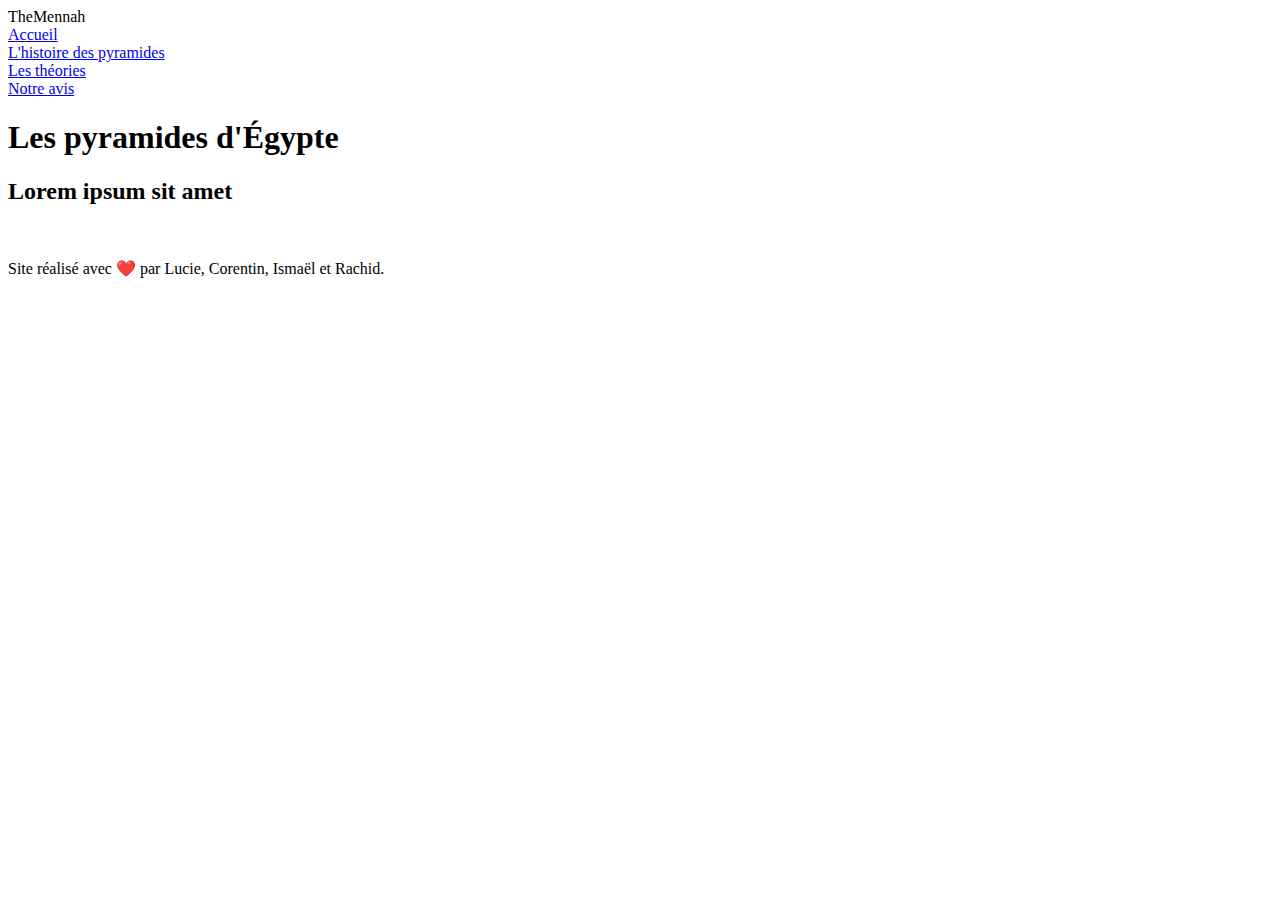
==== index.html @ e4a1ba98 "premier commit" ====
<!DOCTYPE html>
<html lang="fr">
<head>
    <meta charset="UTF-8">
    <meta http-equiv="X-UA-Compatible" content="IE=edge">
    <meta name="viewport" content="width=device-width, initial-scale=1.0">
    <meta name="title" content="Les 2 théories sur les pyramides d'Égypte">
    <meta name="description" content="">
    <meta name="keywords" content="" />
    <title>Les théories sur les pyramides d'Égypte</title>
</head>
<body>
    <header>
        <div class="logo">
            TheMennah
        </div>
        <nav>
            <li><a href="#">Accueil</a></li>
            <li><a href="#">L'histoire des pyramides</a></li>
            <li><a href="#">Les théories</a></li>
            <li><a href="#">Notre avis</a></li>
        </nav>
    </header>
    <section id="presentation">
        <h1>Les pyramides d'Égypte</h1>
    </section>
    
    <section id="histoire">
        <h2>Lorem ipsum sit amet</h2>
        <p></p>
        <img src="" alt="">
    </section>

    <section id="theorie">
        
    </section>

    <section id="avis-theorie">

    </section>

    <footer>
        <div class="copyright">
            <p>Site réalisé avec ❤️ par Lucie, Corentin, Ismaël et Rachid.</p>
        </div>
    </footer>
</body>
</html>
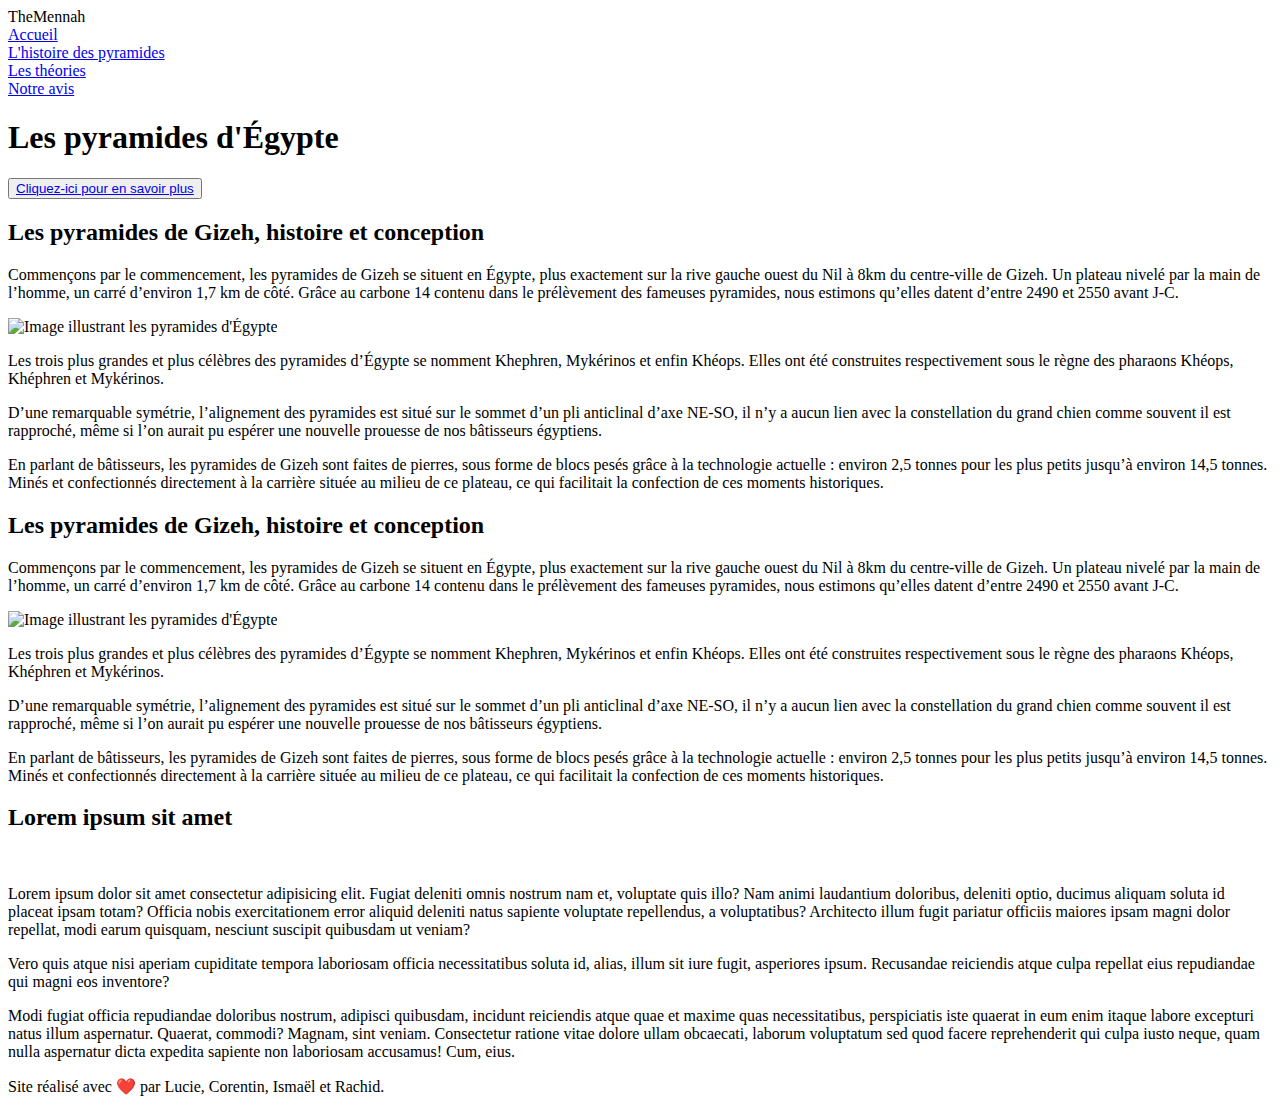
==== commit b13669bd: "ajout du contenu dans la section histoire" ====
--- a/index.html
+++ b/index.html
@@ -1,14 +1,17 @@
 <!DOCTYPE html>
 <html lang="fr">
+
 <head>
     <meta charset="UTF-8">
     <meta http-equiv="X-UA-Compatible" content="IE=edge">
     <meta name="viewport" content="width=device-width, initial-scale=1.0">
-    <meta name="title" content="Les 2 théories sur les pyramides d'Égypte">
-    <meta name="description" content="">
+    <meta name="title" content="Les 2 théories les plus folles sur les pyramides d'Égypte">
+    <meta name="description"
+        content="L'Égypte et ses pyramides : un grand mystère... Découvrez ici les théories les plus farfelues sur la construction des Pyramides de Gizeh.">
     <meta name="keywords" content="" />
     <title>Les théories sur les pyramides d'Égypte</title>
 </head>
+
 <body>
     <header>
         <div class="logo">
@@ -16,27 +19,73 @@
         </div>
         <nav>
             <li><a href="#">Accueil</a></li>
-            <li><a href="#">L'histoire des pyramides</a></li>
-            <li><a href="#">Les théories</a></li>
-            <li><a href="#">Notre avis</a></li>
+            <li><a href="#histoire">L'histoire des pyramides</a></li>
+            <li><a href="#theorie">Les théories</a></li>
+            <li><a href="#avis-theorie">Notre avis</a></li>
         </nav>
     </header>
     <section id="presentation">
         <h1>Les pyramides d'Égypte</h1>
+        <button><a class="bab" href="#histoire">Cliquez-ici pour en savoir plus</a></button>
     </section>
-    
+
     <section id="histoire">
-        <h2>Lorem ipsum sit amet</h2>
-        <p></p>
-        <img src="" alt="">
+        <h2>Les pyramides de Gizeh, histoire et conception</h2>
+        <p>Commençons par le commencement, les pyramides de Gizeh se situent en Égypte, plus exactement sur la rive
+            gauche ouest du Nil à 8km du centre-ville de Gizeh. Un plateau nivelé par la main de l’homme, un carré
+            d’environ 1,7 km de côté. Grâce au carbone 14 contenu dans le prélèvement des fameuses pyramides, nous
+            estimons qu’elles datent d’entre 2490 et 2550 avant J-C.</p>
+        <img src="./assets/img/section-histoire.jpeg" alt="Image illustrant les pyramides d'Égypte">
+        <p>Les trois plus grandes et plus célèbres des pyramides d’Égypte se nomment Khephren, Mykérinos et enfin
+            Khéops. Elles ont été construites respectivement sous le règne des pharaons Khéops, Khéphren et Mykérinos.
+        </p>
+        <p>D’une remarquable symétrie, l’alignement des pyramides est situé sur le sommet d’un pli anticlinal d’axe
+            NE-SO, il n’y a aucun lien avec la constellation du grand chien comme souvent il est rapproché, même si l’on
+            aurait pu espérer une nouvelle prouesse de nos bâtisseurs égyptiens.</p>
+        <p>En parlant de bâtisseurs, les pyramides de Gizeh sont faites de pierres, sous forme de blocs pesés grâce à la
+            technologie actuelle : environ 2,5 tonnes pour les plus petits jusqu’à environ 14,5 tonnes.
+            Minés et confectionnés directement à la carrière située au milieu de ce plateau, ce qui facilitait la
+            confection de ces moments historiques.
+        </p>
     </section>
 
     <section id="theorie">
-        
+        <h2>Les pyramides de Gizeh, histoire et conception</h2>
+        <p>Commençons par le commencement, les pyramides de Gizeh se situent en Égypte, plus exactement sur la rive
+            gauche ouest du Nil à 8km du centre-ville de Gizeh. Un plateau nivelé par la main de l’homme, un carré
+            d’environ 1,7 km de côté. Grâce au carbone 14 contenu dans le prélèvement des fameuses pyramides, nous
+            estimons qu’elles datent d’entre 2490 et 2550 avant J-C.</p>
+        <img src="./assets/img/section-histoire.jpeg" alt="Image illustrant les pyramides d'Égypte">
+        <p>Les trois plus grandes et plus célèbres des pyramides d’Égypte se nomment Khephren, Mykérinos et enfin
+            Khéops. Elles ont été construites respectivement sous le règne des pharaons Khéops, Khéphren et Mykérinos.
+        </p>
+        <p>D’une remarquable symétrie, l’alignement des pyramides est situé sur le sommet d’un pli anticlinal d’axe
+            NE-SO, il n’y a aucun lien avec la constellation du grand chien comme souvent il est rapproché, même si l’on
+            aurait pu espérer une nouvelle prouesse de nos bâtisseurs égyptiens.</p>
+        <p>En parlant de bâtisseurs, les pyramides de Gizeh sont faites de pierres, sous forme de blocs pesés grâce à la
+            technologie actuelle : environ 2,5 tonnes pour les plus petits jusqu’à environ 14,5 tonnes.
+            Minés et confectionnés directement à la carrière située au milieu de ce plateau, ce qui facilitait la
+            confection de ces moments historiques.
+        </p>
     </section>
 
     <section id="avis-theorie">
-
+        <h2>Lorem ipsum sit amet</h2>
+        <img src="" alt="">
+        <p>Lorem ipsum dolor sit amet consectetur adipisicing elit. Fugiat deleniti omnis nostrum nam et, voluptate quis
+            illo? Nam animi laudantium doloribus, deleniti optio, ducimus aliquam soluta id placeat ipsam totam?
+            Officia nobis exercitationem error aliquid deleniti natus sapiente voluptate repellendus, a voluptatibus?
+            Architecto illum fugit pariatur officiis maiores ipsam magni dolor repellat, modi earum quisquam, nesciunt
+            suscipit quibusdam ut veniam?</p>
+        <p>Vero quis atque nisi aperiam cupiditate tempora laboriosam officia necessitatibus soluta id, alias, illum
+            sit iure fugit, asperiores ipsum. Recusandae reiciendis atque culpa repellat eius repudiandae qui magni eos
+            inventore?</p>
+        <p>Modi fugiat officia repudiandae doloribus nostrum, adipisci quibusdam, incidunt reiciendis atque quae et
+            maxime quas necessitatibus, perspiciatis iste quaerat in eum enim itaque labore excepturi natus illum
+            aspernatur. Quaerat, commodi?
+            Magnam, sint veniam. Consectetur ratione vitae dolore ullam obcaecati, laborum voluptatum sed quod facere
+            reprehenderit qui culpa iusto neque, quam nulla aspernatur dicta expedita sapiente non laboriosam accusamus!
+            Cum, eius.</p>
     </section>
 
     <footer>
@@ -45,4 +94,5 @@
         </div>
     </footer>
 </body>
+
 </html>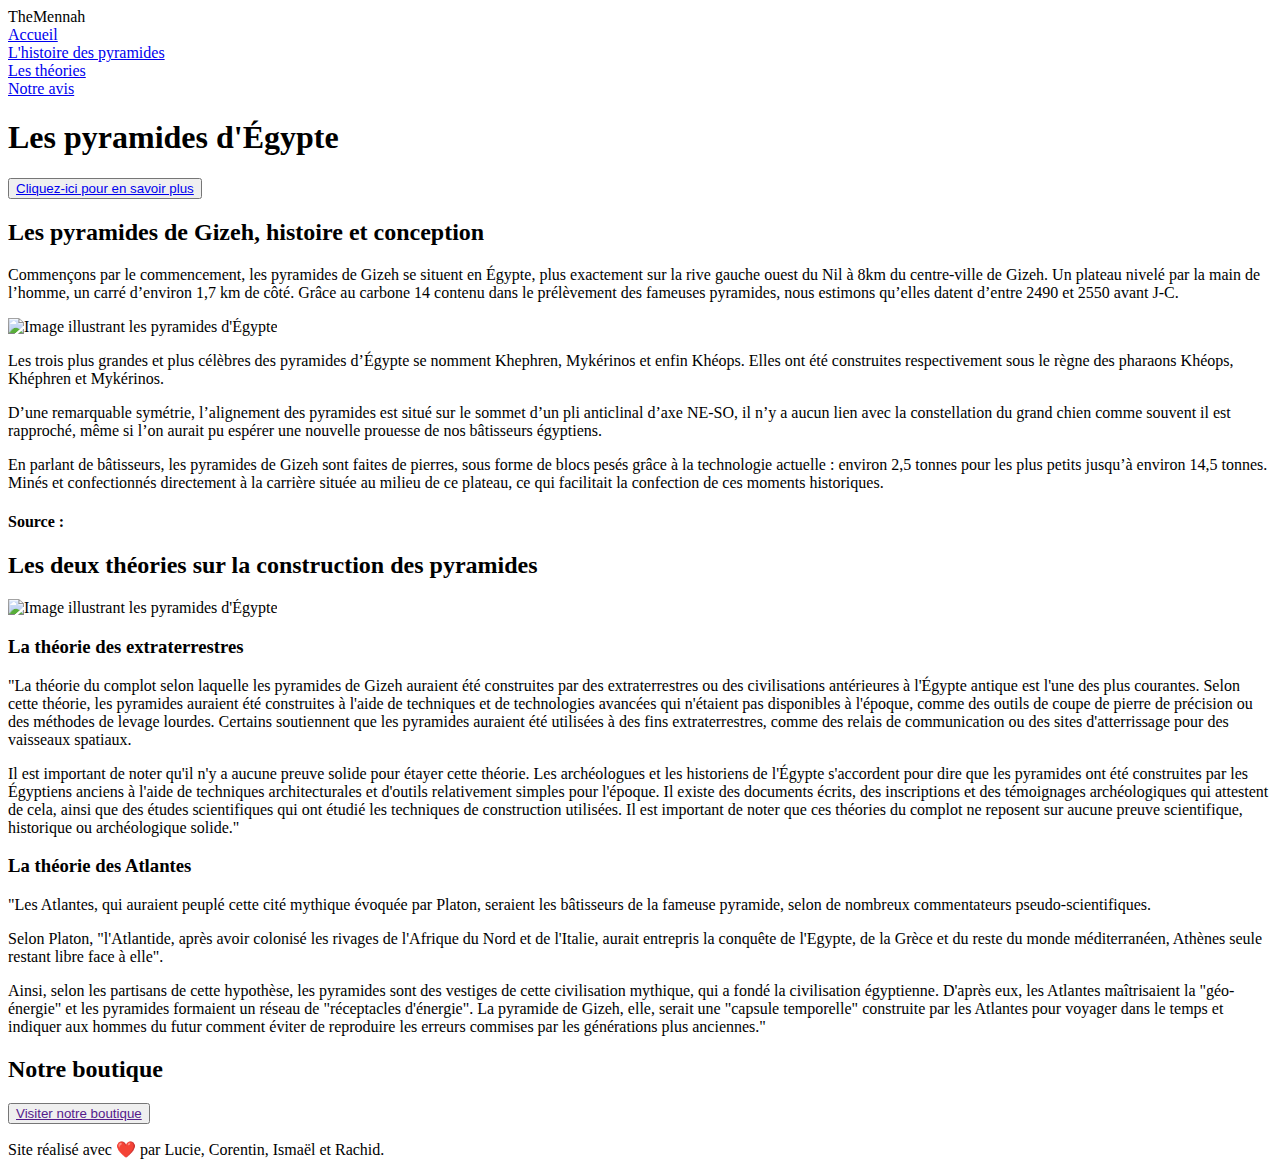
==== commit 97ae43f2: "ajout du contenu des autres sections" ====
--- a/index.html
+++ b/index.html
@@ -47,45 +47,54 @@
             Minés et confectionnés directement à la carrière située au milieu de ce plateau, ce qui facilitait la
             confection de ces moments historiques.
         </p>
+        <h4>Source : </h4>
+        <a href="#"></a>
     </section>
 
     <section id="theorie">
-        <h2>Les pyramides de Gizeh, histoire et conception</h2>
-        <p>Commençons par le commencement, les pyramides de Gizeh se situent en Égypte, plus exactement sur la rive
-            gauche ouest du Nil à 8km du centre-ville de Gizeh. Un plateau nivelé par la main de l’homme, un carré
-            d’environ 1,7 km de côté. Grâce au carbone 14 contenu dans le prélèvement des fameuses pyramides, nous
-            estimons qu’elles datent d’entre 2490 et 2550 avant J-C.</p>
-        <img src="./assets/img/section-histoire.jpeg" alt="Image illustrant les pyramides d'Égypte">
-        <p>Les trois plus grandes et plus célèbres des pyramides d’Égypte se nomment Khephren, Mykérinos et enfin
-            Khéops. Elles ont été construites respectivement sous le règne des pharaons Khéops, Khéphren et Mykérinos.
+        <h2>Les deux théories sur la construction des pyramides</h2>
+        <img src="./assets/img/theorie-pyramide.jpeg" alt="Image illustrant les pyramides d'Égypte">
+        <h3>La théorie des extraterrestres</h3>
+        <p>"La théorie du complot selon laquelle les pyramides de Gizeh auraient été construites par des extraterrestres
+            ou des civilisations antérieures à l'Égypte antique est l'une des plus courantes. Selon cette théorie, les
+            pyramides auraient été construites à l'aide de techniques et de technologies avancées qui n'étaient pas
+            disponibles à l'époque, comme des outils de coupe de pierre de précision ou des méthodes de levage lourdes.
+            Certains soutiennent que les pyramides auraient été utilisées à des fins extraterrestres, comme des relais
+            de communication ou des sites d'atterrissage pour des vaisseaux spatiaux.</p>
+        <p>Il est important de noter qu'il n'y a aucune preuve solide pour étayer cette théorie. Les archéologues et
+            les historiens de l'Égypte s'accordent pour dire que les pyramides ont été construites par les Égyptiens
+            anciens à l'aide de techniques architecturales et d'outils relativement simples pour l'époque. Il existe des
+            documents écrits, des inscriptions et des témoignages archéologiques qui attestent de cela, ainsi que des
+            études scientifiques qui ont étudié les techniques de construction utilisées. Il est important de noter que
+            ces théories du complot ne reposent sur aucune preuve scientifique, historique ou archéologique solide."
         </p>
-        <p>D’une remarquable symétrie, l’alignement des pyramides est situé sur le sommet d’un pli anticlinal d’axe
-            NE-SO, il n’y a aucun lien avec la constellation du grand chien comme souvent il est rapproché, même si l’on
-            aurait pu espérer une nouvelle prouesse de nos bâtisseurs égyptiens.</p>
-        <p>En parlant de bâtisseurs, les pyramides de Gizeh sont faites de pierres, sous forme de blocs pesés grâce à la
-            technologie actuelle : environ 2,5 tonnes pour les plus petits jusqu’à environ 14,5 tonnes.
-            Minés et confectionnés directement à la carrière située au milieu de ce plateau, ce qui facilitait la
-            confection de ces moments historiques.
-        </p>
+        <h3>La théorie des Atlantes</h3>
+        <p>"Les Atlantes, qui auraient peuplé cette cité mythique évoquée par Platon, seraient les bâtisseurs de la
+            fameuse pyramide, selon de nombreux commentateurs pseudo-scientifiques.</p>
+
+            <p>Selon Platon, "l'Atlantide, après avoir colonisé les rivages de l'Afrique du Nord et de l'Italie, aurait
+                entrepris la conquête de l'Egypte, de la Grèce et du reste du monde méditerranéen, Athènes seule restant
+                libre face à elle".</p>
+
+            <p>Ainsi, selon les partisans de cette hypothèse, les pyramides sont des vestiges de cette civilisation
+                mythique, qui a fondé la civilisation égyptienne. D'après eux, les Atlantes maîtrisaient la "géo-énergie" et
+                les pyramides formaient un réseau de "réceptacles d'énergie". La pyramide de Gizeh, elle, serait une
+                "capsule temporelle" construite par les Atlantes pour voyager dans le temps et indiquer aux hommes du futur
+                comment éviter de reproduire les erreurs commises par les générations plus anciennes."</p>
     </section>
 
-    <section id="avis-theorie">
-        <h2>Lorem ipsum sit amet</h2>
-        <img src="" alt="">
+    <!-- <section id="avis-theorie">
+        <h2>Notre avis sur les théories</h2>
         <p>Lorem ipsum dolor sit amet consectetur adipisicing elit. Fugiat deleniti omnis nostrum nam et, voluptate quis
             illo? Nam animi laudantium doloribus, deleniti optio, ducimus aliquam soluta id placeat ipsam totam?
             Officia nobis exercitationem error aliquid deleniti natus sapiente voluptate repellendus, a voluptatibus?
             Architecto illum fugit pariatur officiis maiores ipsam magni dolor repellat, modi earum quisquam, nesciunt
             suscipit quibusdam ut veniam?</p>
-        <p>Vero quis atque nisi aperiam cupiditate tempora laboriosam officia necessitatibus soluta id, alias, illum
-            sit iure fugit, asperiores ipsum. Recusandae reiciendis atque culpa repellat eius repudiandae qui magni eos
-            inventore?</p>
-        <p>Modi fugiat officia repudiandae doloribus nostrum, adipisci quibusdam, incidunt reiciendis atque quae et
-            maxime quas necessitatibus, perspiciatis iste quaerat in eum enim itaque labore excepturi natus illum
-            aspernatur. Quaerat, commodi?
-            Magnam, sint veniam. Consectetur ratione vitae dolore ullam obcaecati, laborum voluptatum sed quod facere
-            reprehenderit qui culpa iusto neque, quam nulla aspernatur dicta expedita sapiente non laboriosam accusamus!
-            Cum, eius.</p>
+    </section> -->
+
+    <section id="shop">
+        <h2>Notre boutique</h2>
+        <button><a href="">Visiter notre boutique</a></button>
     </section>
 
     <footer>
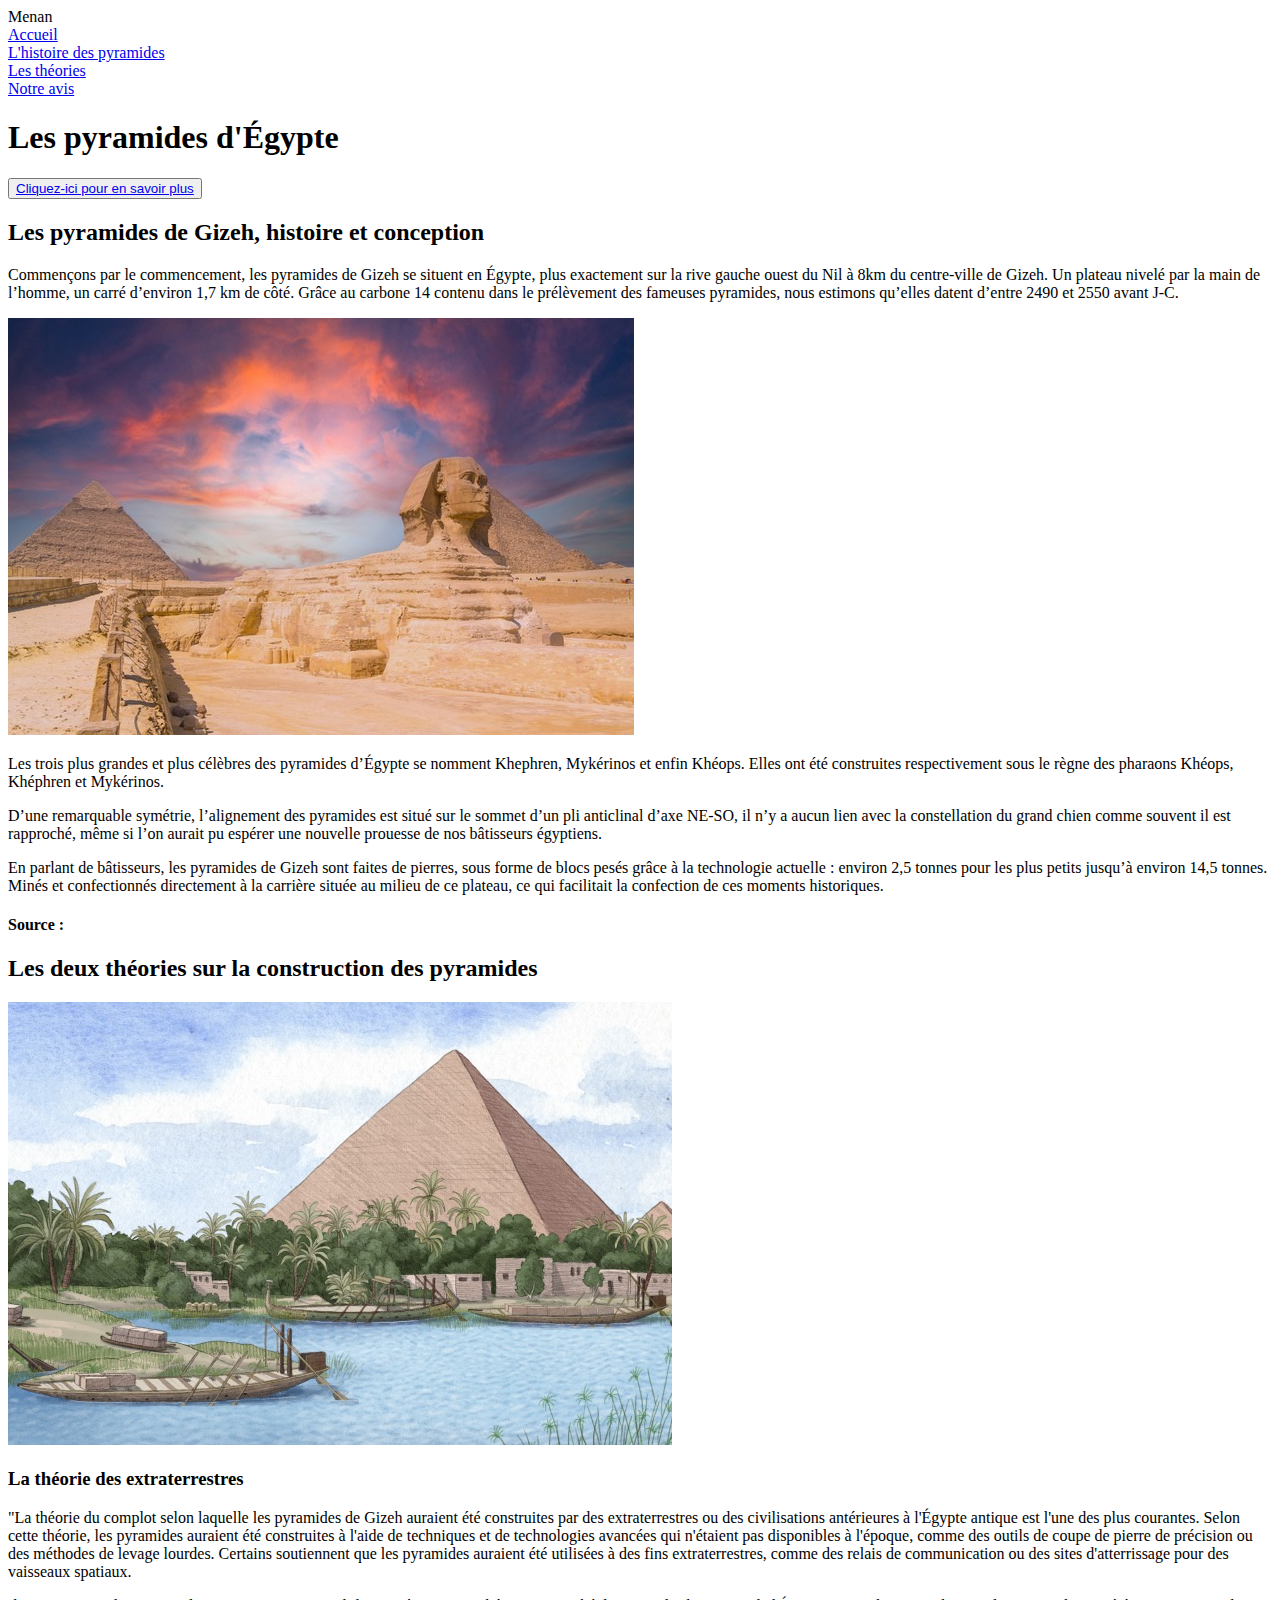
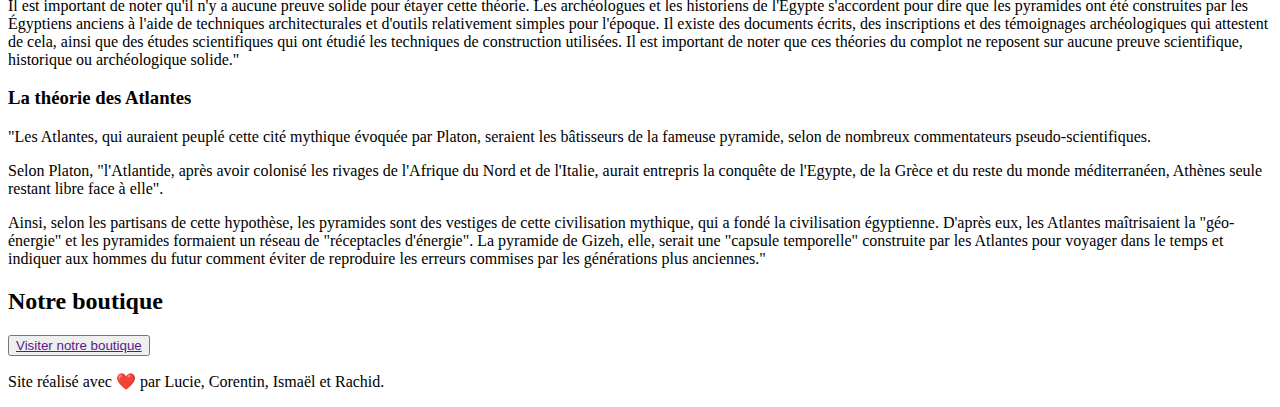
==== commit fa49242f: "ajout du lien vers le CSS" ====
--- a/index.html
+++ b/index.html
@@ -10,12 +10,14 @@
         content="L'Égypte et ses pyramides : un grand mystère... Découvrez ici les théories les plus farfelues sur la construction des Pyramides de Gizeh.">
     <meta name="keywords" content="" />
     <title>Les théories sur les pyramides d'Égypte</title>
+
+    <link rel="stylesheet" href="./assets/css/style.css">
 </head>
 
 <body>
     <header>
         <div class="logo">
-            TheMennah
+            Menan
         </div>
         <nav>
             <li><a href="#">Accueil</a></li>
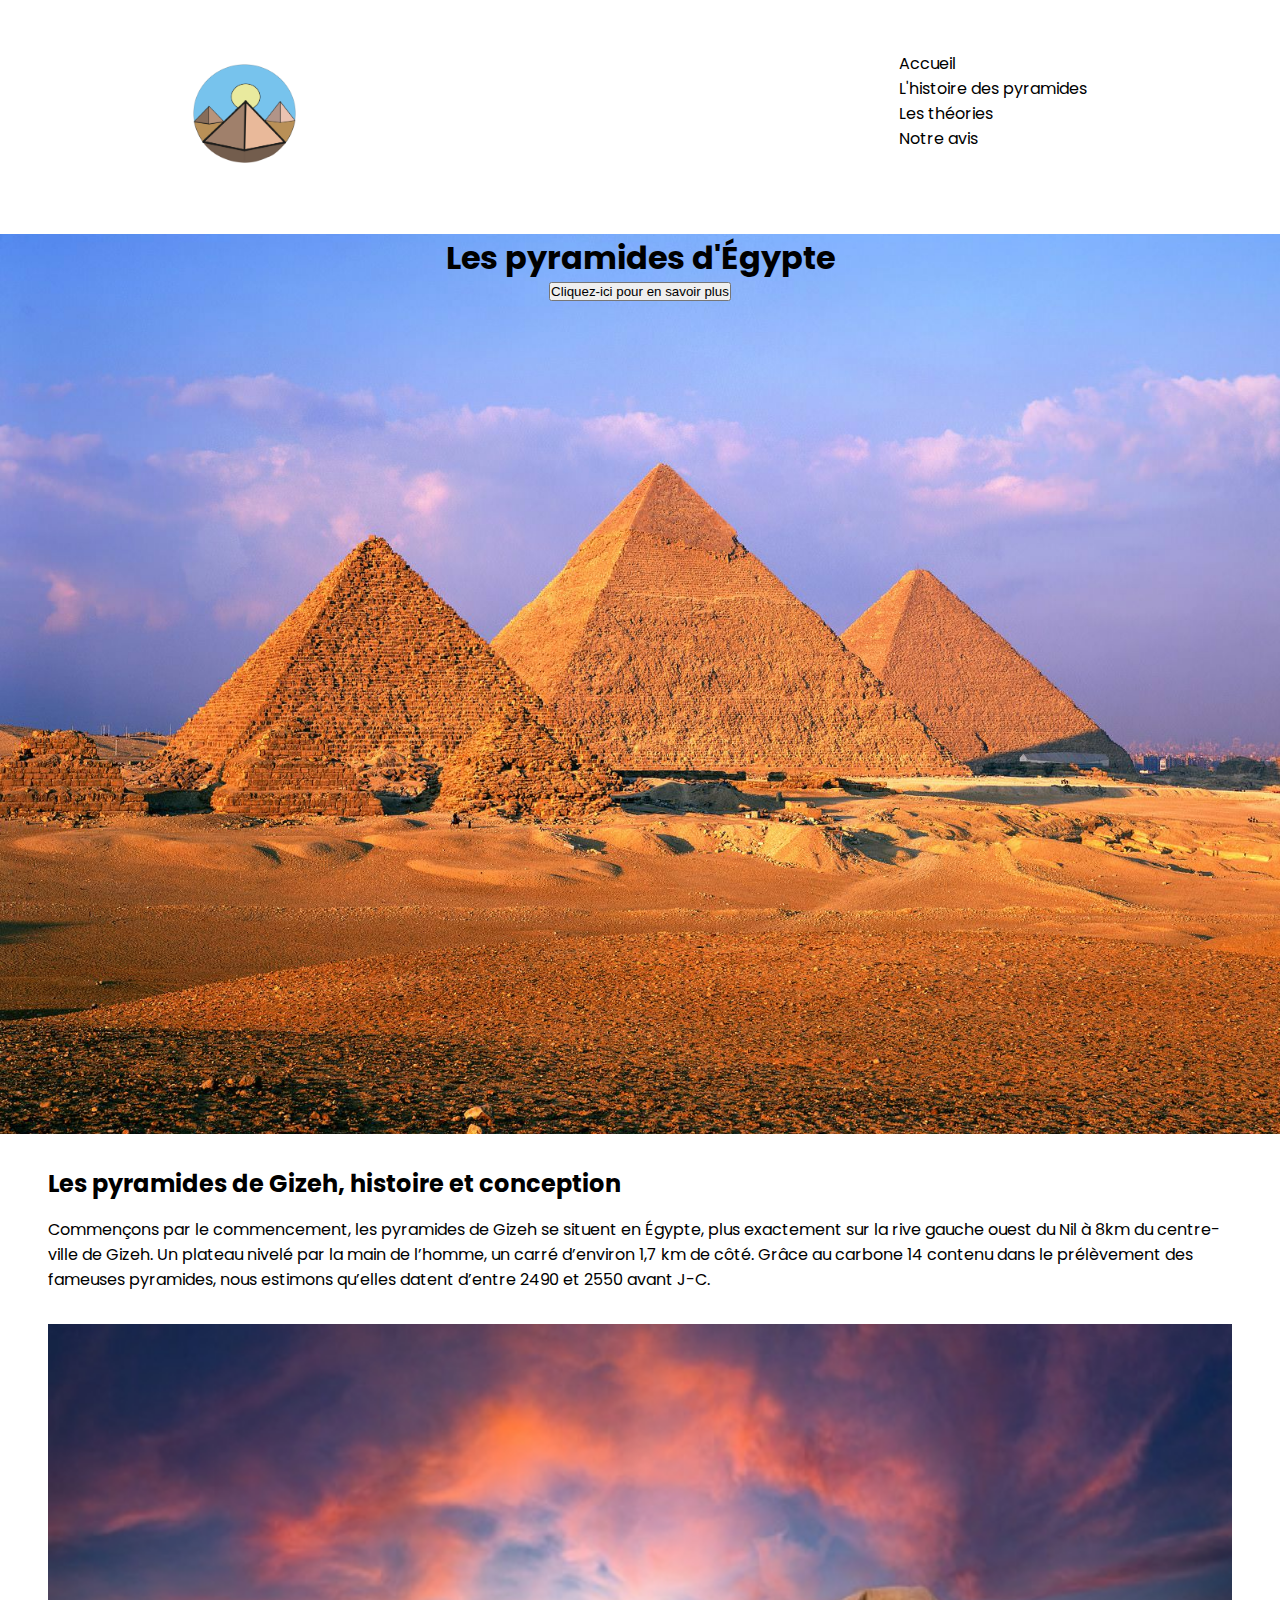
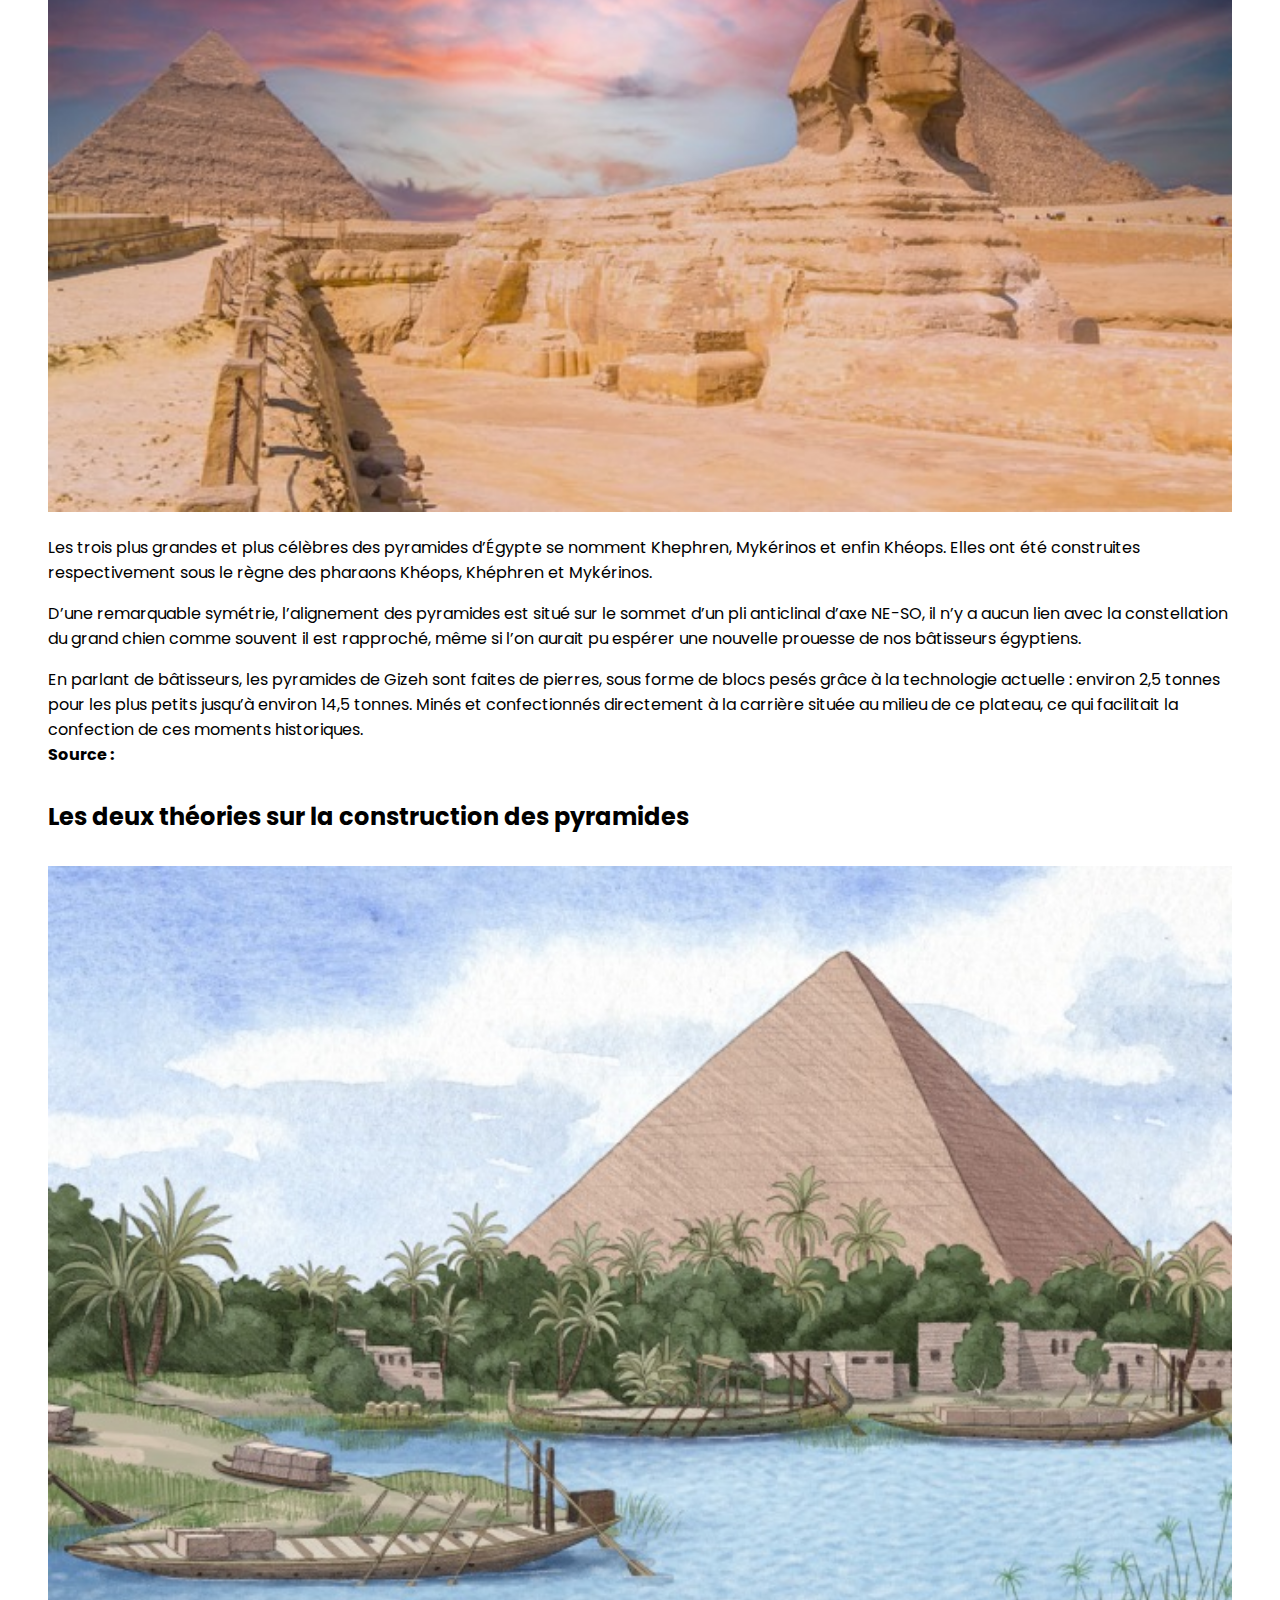
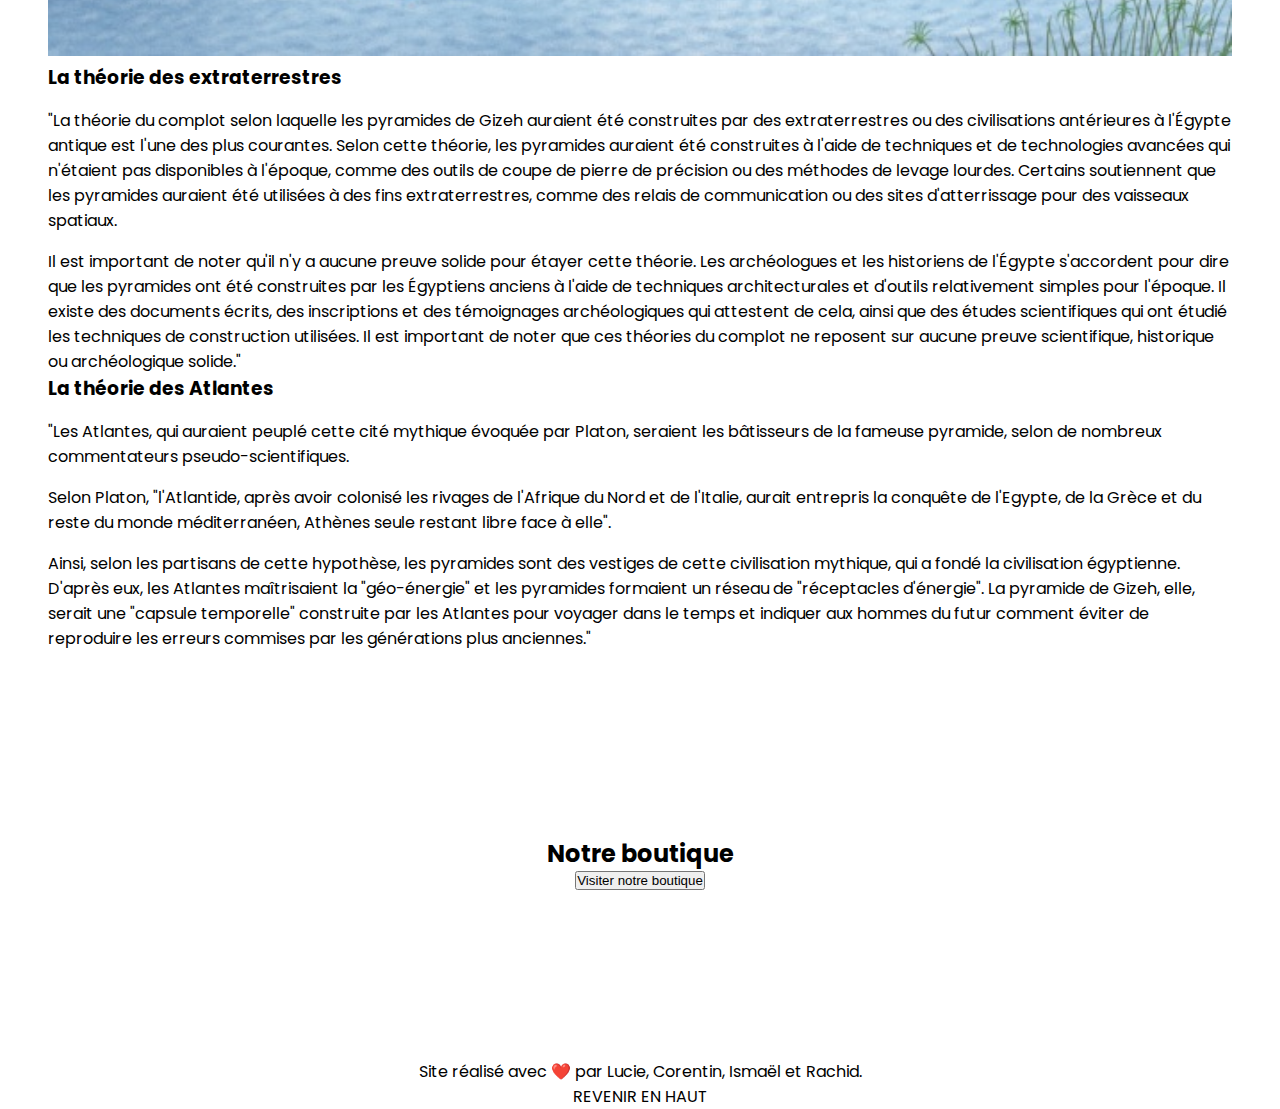
==== commit b97aa25c: "ajout css, js" ====
--- a/index.html
+++ b/index.html
@@ -8,16 +8,16 @@
     <meta name="title" content="Les 2 théories les plus folles sur les pyramides d'Égypte">
     <meta name="description"
         content="L'Égypte et ses pyramides : un grand mystère... Découvrez ici les théories les plus farfelues sur la construction des Pyramides de Gizeh.">
-    <meta name="keywords" content="" />
+    <meta name="keywords" content="pyramide, theorie" />
     <title>Les théories sur les pyramides d'Égypte</title>
 
     <link rel="stylesheet" href="./assets/css/style.css">
 </head>
 
 <body>
-    <header>
+    <header id="haut">
         <div class="logo">
-            Menan
+            <img src="./assets/img/logoeval.png" alt="Le logo de Menan illustrant une pyramide avec un soleil et le désert">
         </div>
         <nav>
             <li><a href="#">Accueil</a></li>
@@ -28,7 +28,7 @@
     </header>
     <section id="presentation">
         <h1>Les pyramides d'Égypte</h1>
-        <button><a class="bab" href="#histoire">Cliquez-ici pour en savoir plus</a></button>
+        <button><a onclick="playSound()" class="bab" href="#histoire">Cliquez-ici pour en savoir plus</a></button>
     </section>
 
     <section id="histoire">
@@ -96,14 +96,18 @@
 
     <section id="shop">
         <h2>Notre boutique</h2>
-        <button><a href="">Visiter notre boutique</a></button>
+        <button><a href="./page/boutique.html">Visiter notre boutique</a></button>
     </section>
 
     <footer>
         <div class="copyright">
             <p>Site réalisé avec ❤️ par Lucie, Corentin, Ismaël et Rachid.</p>
         </div>
+
+        <a onclick="playSound2()" href="#haut">REVENIR EN HAUT</a>
     </footer>
+
+    <script src="./assets/js/script.js"></script>
 </body>
 
 </html>--- a/assets/css/style.css
+++ b/assets/css/style.css
@@ -0,0 +1,94 @@
+@import url('https://fonts.googleapis.com/css2?family=Poppins:ital,wght@0,100;0,200;0,300;0,400;0,500;0,600;0,700;0,800;0,900;1,100;1,200;1,300;1,400;1,500;1,600;1,700;1,800;1,900&display=swap');
+
+* {
+    margin: 0;
+    padding: 0;
+    box-sizing: border-box;
+}
+
+li {
+    list-style-type: none;
+}
+
+a {
+    text-decoration: none;
+    color: #000;
+}
+
+p {
+    margin-top: 1em;
+}
+
+img {
+    width: 100%;
+    margin-top: 2em;
+}
+
+body {
+    font-family: 'Poppins', sans-serif;
+}
+
+header {
+    display: flex;
+    justify-content: space-evenly;
+    align-items: center;
+    padding: 2em 0;
+}
+
+header .logo {
+    width: 40%;
+}
+
+header .logo img {
+    width: 20%;
+}
+
+#presentation {
+    height: 100vh;
+    width: 100%;
+    background-image: url(/assets/img/img-pyramide.jpeg);
+    background-size: cover;
+    background-position: center;
+    display: flex;
+    flex-direction: column;
+    align-self: center;
+    text-align: center;
+}
+
+#presentation button {
+    margin: 0 auto;
+}
+
+section {
+    margin-top: 2em;
+}
+
+#histoire {
+    padding: 0 3em;
+}
+
+#theorie {
+    padding: 0 3em;
+}
+
+#histoire {
+    padding: 0 3em;
+}
+
+#shop {
+    height: 40vh;
+    display: flex;
+    flex-direction: column;
+    justify-content: center;
+    align-self: center;
+    text-align: center;
+}
+
+#shop button {
+    width: max-content;
+    margin: 0 auto;
+}
+
+footer {
+    text-align: center;
+}